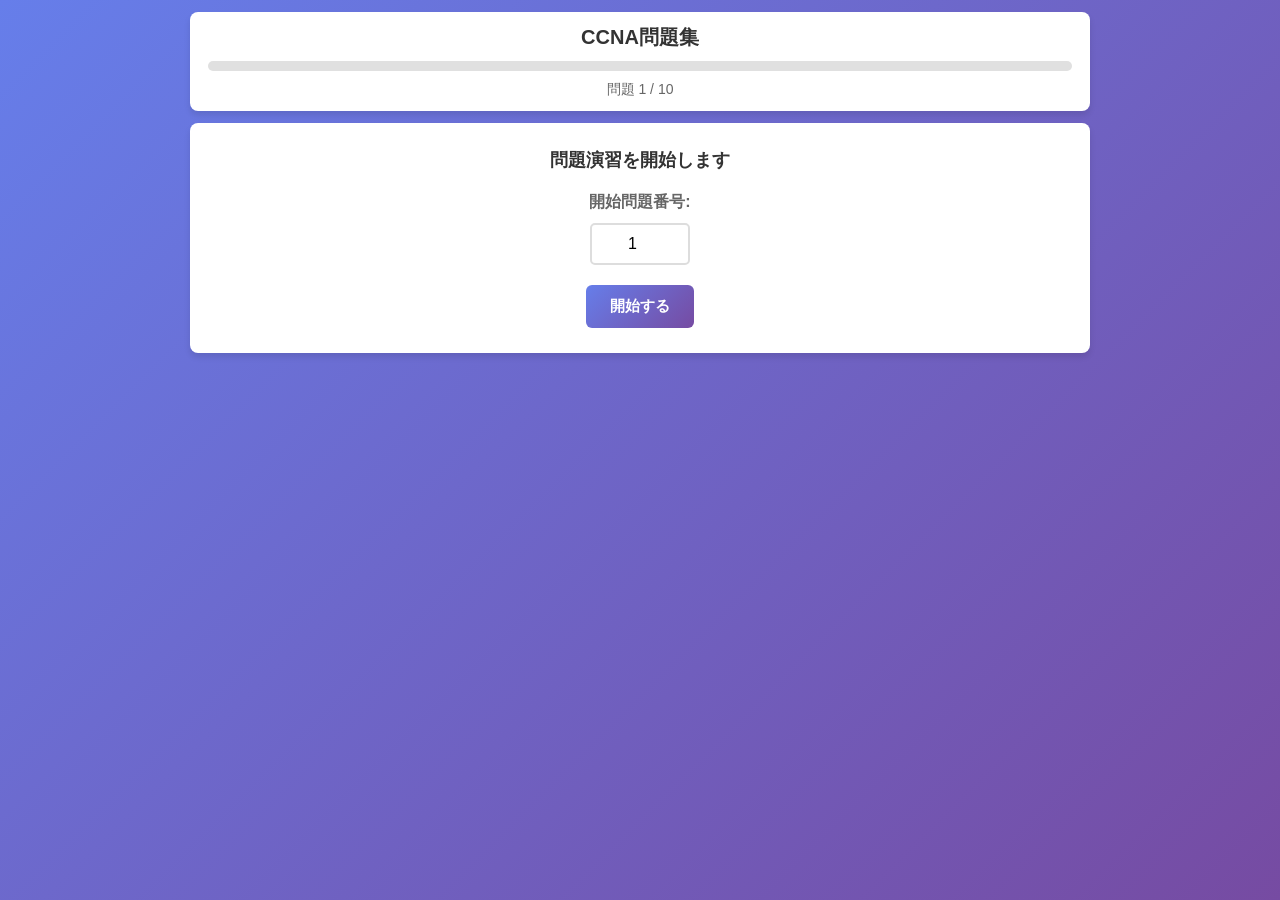
==== index.html @ 35566c61 "Further compact PC layout with smaller fonts and tighter spacing" ====
<!DOCTYPE html>
<html lang="ja">
<head>
    <meta charset="UTF-8">
    <meta name="viewport" content="width=device-width, initial-scale=1.0, user-scalable=no">
    <title>CCNA問題集アプリ</title>
    <link rel="stylesheet" href="style.css?v=7">
</head>
<body>
    <div class="container">
        <header>
            <h1>CCNA問題集</h1>
            <div class="progress-bar">
                <div class="progress-fill" id="progressBar"></div>
            </div>
            <p class="progress-text" id="progressText">問題 1 / 10</p>
        </header>

        <!-- 開始画面 -->
        <div id="startScreen" class="screen active">
            <h2>問題演習を開始します</h2>
            <div class="start-options">
                <label for="startQuestion">開始問題番号:</label>
                <input type="number" id="startQuestion" min="1" max="10" value="1">
            </div>
            <div class="button-group">
                <button class="btn-primary" onclick="app.startQuiz()">開始する</button>
                <button class="btn-secondary" onclick="app.startReview()" id="startReviewBtn" style="display: none;">復習モードで開始</button>
            </div>
        </div>

        <!-- 問題画面 -->
        <div id="quizScreen" class="screen">
            <div class="question-card">
                <div class="question-header">
                    <span class="category" id="category"></span>
                    <span class="question-number" id="questionNumber"></span>
                </div>

                <div class="question-image">
                    <img id="questionImage" src="" alt="問題画像">
                </div>

                <div class="question-text" id="questionText"></div>

                <div class="choices" id="choices"></div>

                <div class="button-group">
                    <button class="btn-secondary" onclick="app.showAnswer()">解答を見る</button>
                </div>
            </div>
        </div>

        <!-- 解答画面 -->
        <div id="answerScreen" class="screen">
            <div class="answer-card">
                <div class="answer-header">
                    <h3 id="resultText"></h3>
                </div>

                <div class="answer-image">
                    <img id="answerImage" src="" alt="解答画像">
                </div>

                <div class="your-answers">
                    <h4>あなたの回答:</h4>
                    <div id="yourAnswersText"></div>
                </div>

                <div class="correct-answers">
                    <h4>正解:</h4>
                    <div id="correctAnswersText"></div>
                </div>

                <div class="explanation" id="explanation"></div>

                <div class="button-group">
                    <button class="btn-primary" onclick="app.nextQuestion()">次の問題へ</button>
                </div>
            </div>
        </div>

        <!-- 結果画面 -->
        <div id="resultScreen" class="screen">
            <div class="result-card">
                <h2>お疲れ様でした！</h2>
                <div class="score">
                    <p class="score-text">正解数: <span id="correctCount"></span> / <span id="totalCount"></span></p>
                    <p class="score-percentage" id="scorePercentage"></p>
                </div>

                <div class="wrong-questions" id="wrongQuestions"></div>

                <div class="button-group">
                    <button class="btn-primary" onclick="app.restart()">最初から</button>
                    <button class="btn-secondary" onclick="app.reviewWrong()" id="reviewBtn">間違えた問題を復習</button>
                </div>
            </div>
        </div>
    </div>

    <!-- 画像拡大モーダル -->
    <div id="imageModal" class="modal">
        <span class="modal-close">&times;</span>
        <img class="modal-content" id="modalImage">
    </div>

    <script src="quiz_data.js"></script>
    <script src="app.js"></script>
</body>
</html>
---- style.css ----
* {
    margin: 0;
    padding: 0;
    box-sizing: border-box;
}

body {
    font-family: 'Segoe UI', Tahoma, Geneva, Verdana, sans-serif;
    background: linear-gradient(135deg, #667eea 0%, #764ba2 100%);
    min-height: 100vh;
    padding: 12px;
}

.container {
    max-width: 900px;
    margin: 0 auto;
}

header {
    background: white;
    padding: 12px 18px;
    border-radius: 8px;
    margin-bottom: 12px;
    box-shadow: 0 4px 6px rgba(0, 0, 0, 0.1);
}

h1 {
    color: #333;
    text-align: center;
    margin-bottom: 10px;
    font-size: 20px;
}

.progress-bar {
    width: 100%;
    height: 10px;
    background: #e0e0e0;
    border-radius: 5px;
    overflow: hidden;
    margin-bottom: 10px;
}

.progress-fill {
    height: 100%;
    background: linear-gradient(90deg, #667eea 0%, #764ba2 100%);
    transition: width 0.3s ease;
    width: 0%;
}

.progress-text {
    text-align: center;
    color: #666;
    font-size: 14px;
}

.screen {
    display: none;
}

.screen.active {
    display: block;
}

/* 開始画面 */
#startScreen {
    background: white;
    padding: 25px;
    border-radius: 8px;
    box-shadow: 0 4px 6px rgba(0, 0, 0, 0.1);
    text-align: center;
}

#startScreen h2 {
    margin-bottom: 20px;
    color: #333;
    font-size: 18px;
}

.start-options {
    margin-bottom: 20px;
}

.start-options label {
    display: block;
    margin-bottom: 10px;
    color: #666;
    font-weight: bold;
}

.start-options input {
    padding: 10px;
    font-size: 16px;
    border: 2px solid #ddd;
    border-radius: 5px;
    width: 100px;
    text-align: center;
}

/* 問題画面 */
.question-card, .answer-card, .result-card {
    background: white;
    padding: 20px;
    border-radius: 8px;
    box-shadow: 0 4px 6px rgba(0, 0, 0, 0.1);
}

.question-header {
    display: flex;
    justify-content: space-between;
    align-items: center;
    margin-bottom: 15px;
    padding-bottom: 10px;
    border-bottom: 2px solid #f0f0f0;
}

.category {
    background: #667eea;
    color: white;
    padding: 4px 12px;
    border-radius: 20px;
    font-size: 12px;
}

.question-number {
    color: #666;
    font-weight: bold;
    font-size: 13px;
}

.question-image, .answer-image {
    width: 100%;
    margin-bottom: 15px;
    border-radius: 8px;
    overflow: auto;
    max-height: 400px;
    border: 2px solid #e0e0e0;
    background: #f8f9fa;
}

.question-image img, .answer-image img {
    width: 100%;
    height: auto;
    display: block;
    cursor: pointer;
}

/* 画像拡大モーダル */
.modal {
    display: none;
    position: fixed;
    z-index: 9999;
    left: 0;
    top: 0;
    width: 100%;
    height: 100%;
    background-color: rgba(0, 0, 0, 0.95);
    overflow: auto;
    touch-action: pan-x pan-y pinch-zoom;
}

.modal.active {
    display: flex;
    align-items: center;
    justify-content: center;
}

.modal-content {
    max-width: 100%;
    max-height: 100%;
    object-fit: contain;
    touch-action: pan-x pan-y pinch-zoom;
}

.modal-close {
    position: absolute;
    top: 15px;
    right: 25px;
    color: #fff;
    font-size: 40px;
    font-weight: bold;
    cursor: pointer;
    z-index: 10000;
}

.modal-close:hover {
    color: #ccc;
}

.question-text {
    font-size: 15px;
    color: #333;
    margin-bottom: 15px;
    line-height: 1.5;
    font-weight: 500;
}

.choices {
    margin-bottom: 15px;
}

.choice {
    background: #f8f9fa;
    border: 2px solid #e0e0e0;
    padding: 10px 15px;
    margin-bottom: 8px;
    border-radius: 6px;
    cursor: pointer;
    transition: all 0.3s ease;
    display: flex;
    align-items: center;
    font-size: 14px;
}

.choice:hover {
    background: #e9ecef;
    border-color: #667eea;
}

.choice.selected {
    background: #667eea;
    color: white;
    border-color: #667eea;
}

.choice input[type="checkbox"] {
    margin-right: 15px;
    width: 20px;
    height: 20px;
    cursor: pointer;
}

.choice-text {
    flex: 1;
}

/* 解答画面 */
.answer-header {
    text-align: center;
    margin-bottom: 15px;
    padding-bottom: 10px;
    border-bottom: 2px solid #f0f0f0;
}

.answer-header h3 {
    font-size: 20px;
}

.answer-header h3.correct {
    color: #28a745;
}

.answer-header h3.incorrect {
    color: #dc3545;
}

.your-answers, .correct-answers {
    background: #f8f9fa;
    padding: 12px;
    border-radius: 6px;
    margin-bottom: 12px;
    font-size: 14px;
}

.your-answers h4, .correct-answers h4 {
    color: #333;
    margin-bottom: 8px;
    font-size: 14px;
}

#yourAnswersText {
    color: #6c757d;
    font-weight: bold;
}

#yourAnswersText.correct {
    color: #28a745;
}

#yourAnswersText.incorrect {
    color: #dc3545;
}

#correctAnswersText {
    color: #28a745;
    font-weight: bold;
}

.explanation {
    background: #fff3cd;
    border-left: 4px solid #ffc107;
    padding: 10px;
    border-radius: 5px;
    margin-bottom: 15px;
    color: #856404;
    line-height: 1.5;
    font-size: 14px;
}

/* 結果画面 */
.result-card h2 {
    text-align: center;
    color: #333;
    margin-bottom: 20px;
    font-size: 18px;
}

.score {
    text-align: center;
    margin-bottom: 20px;
}

.score-text {
    font-size: 18px;
    color: #333;
    margin-bottom: 8px;
}

.score-percentage {
    font-size: 36px;
    font-weight: bold;
    color: #667eea;
}

.wrong-questions {
    background: #f8f9fa;
    padding: 15px;
    border-radius: 6px;
    margin-bottom: 15px;
}

.wrong-questions h4 {
    color: #333;
    margin-bottom: 12px;
    font-size: 14px;
}

.wrong-question-item {
    padding: 8px;
    background: white;
    margin-bottom: 8px;
    border-radius: 5px;
    border-left: 4px solid #dc3545;
    font-size: 13px;
}

/* ボタン */
.button-group {
    display: flex;
    gap: 10px;
    justify-content: center;
}

.btn-primary, .btn-secondary {
    padding: 12px 24px;
    font-size: 15px;
    border: none;
    border-radius: 6px;
    cursor: pointer;
    transition: all 0.3s ease;
    font-weight: bold;
}

.btn-primary {
    background: linear-gradient(135deg, #667eea 0%, #764ba2 100%);
    color: white;
}

.btn-primary:hover {
    transform: translateY(-2px);
    box-shadow: 0 4px 12px rgba(102, 126, 234, 0.4);
}

.btn-secondary {
    background: #6c757d;
    color: white;
}

.btn-secondary:hover {
    background: #5a6268;
    transform: translateY(-2px);
}

/* レスポンシブ対応 */
@media (max-width: 768px) {
    body {
        padding: 10px;
    }

    .container {
        padding: 0;
    }

    header {
        padding: 10px 15px;
        margin-bottom: 10px;
    }

    h1 {
        font-size: 20px;
        margin-bottom: 10px;
    }

    #startScreen {
        padding: 20px;
    }

    #startScreen h2 {
        font-size: 20px;
        margin-bottom: 20px;
    }

    .start-options {
        margin-bottom: 20px;
    }

    .question-card, .answer-card, .result-card {
        padding: 15px;
    }

    .question-header {
        margin-bottom: 15px;
        padding-bottom: 10px;
    }

    .category {
        font-size: 12px;
        padding: 4px 10px;
    }

    .question-number {
        font-size: 14px;
    }

    .question-image, .answer-image {
        margin-bottom: 15px;
        max-height: 300px;
    }

    .question-text {
        font-size: 15px;
        margin-bottom: 15px;
    }

    .choices {
        margin-bottom: 15px;
    }

    .choice {
        padding: 10px 12px;
        margin-bottom: 8px;
        font-size: 14px;
    }

    .choice input[type="checkbox"] {
        width: 18px;
        height: 18px;
        margin-right: 10px;
    }

    .your-answers, .correct-answers {
        padding: 12px;
        margin-bottom: 12px;
        font-size: 14px;
    }

    .explanation {
        padding: 12px;
        margin-bottom: 15px;
        font-size: 14px;
    }

    .button-group {
        flex-direction: column;
        gap: 8px;
    }

    .btn-primary, .btn-secondary {
        width: 100%;
        padding: 12px 20px;
        font-size: 15px;
    }

    .score {
        margin-bottom: 20px;
    }

    .score-text {
        font-size: 20px;
    }

    .score-percentage {
        font-size: 32px;
    }

    .wrong-questions {
        padding: 15px;
        margin-bottom: 15px;
    }

    .wrong-question-item {
        padding: 8px;
        margin-bottom: 8px;
        font-size: 14px;
    }
}
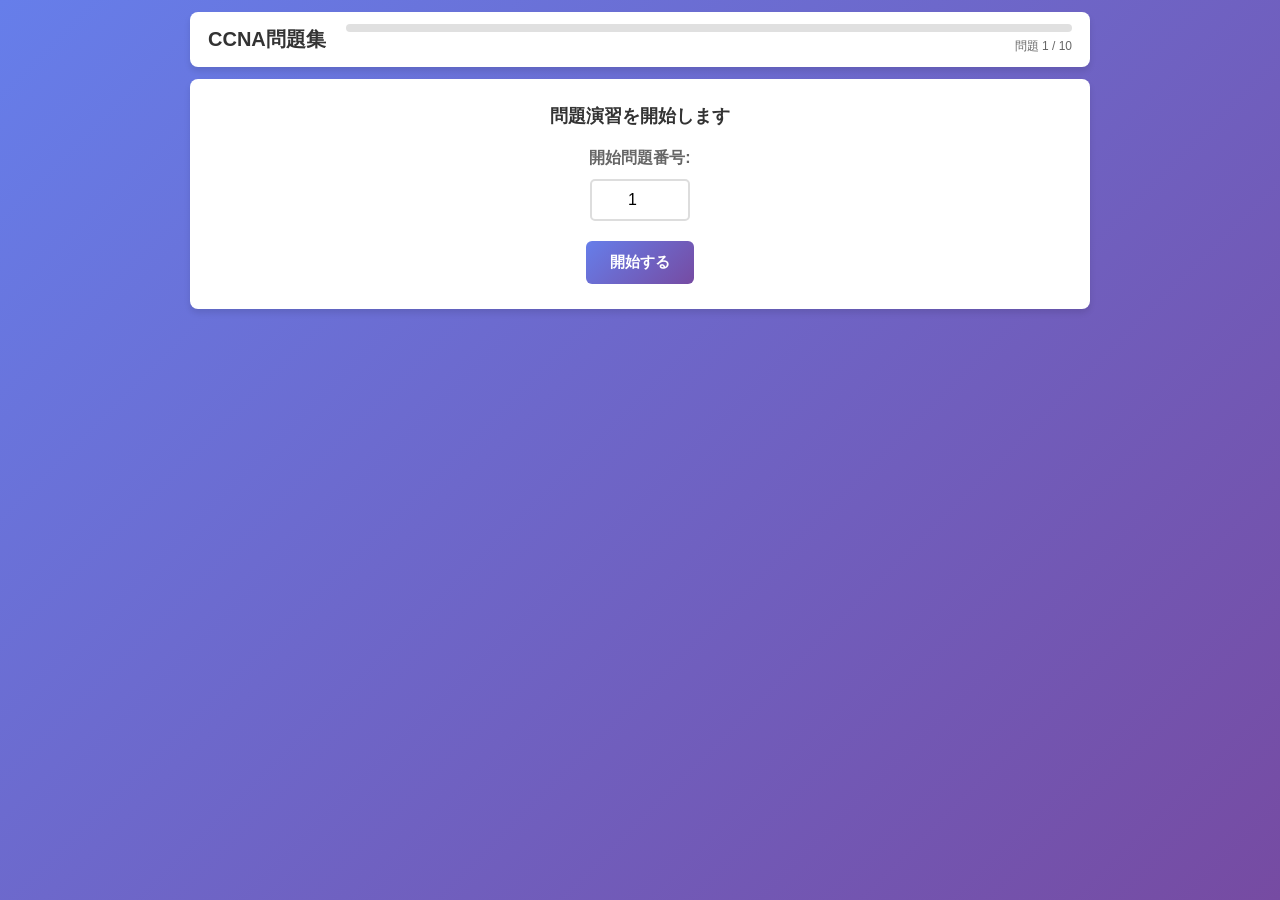
==== commit 3d2001fc: "Make header horizontal layout for more compact design" ====
--- a/index.html
+++ b/index.html
@@ -4,16 +4,18 @@
     <meta charset="UTF-8">
     <meta name="viewport" content="width=device-width, initial-scale=1.0, user-scalable=no">
     <title>CCNA問題集アプリ</title>
-    <link rel="stylesheet" href="style.css?v=7">
+    <link rel="stylesheet" href="style.css?v=8">
 </head>
 <body>
     <div class="container">
         <header>
             <h1>CCNA問題集</h1>
-            <div class="progress-bar">
-                <div class="progress-fill" id="progressBar"></div>
+            <div class="progress-container">
+                <div class="progress-bar">
+                    <div class="progress-fill" id="progressBar"></div>
+                </div>
+                <p class="progress-text" id="progressText">問題 1 / 10</p>
             </div>
-            <p class="progress-text" id="progressText">問題 1 / 10</p>
         </header>
 
         <!-- 開始画面 -->
--- a/style.css
+++ b/style.css
@@ -22,22 +22,31 @@
     border-radius: 8px;
     margin-bottom: 12px;
     box-shadow: 0 4px 6px rgba(0, 0, 0, 0.1);
+    display: flex;
+    align-items: center;
+    gap: 20px;
 }
 
 h1 {
     color: #333;
-    text-align: center;
-    margin-bottom: 10px;
     font-size: 20px;
+    margin: 0;
+    white-space: nowrap;
+}
+
+.progress-container {
+    flex: 1;
+    display: flex;
+    flex-direction: column;
+    gap: 6px;
 }
 
 .progress-bar {
     width: 100%;
-    height: 10px;
+    height: 8px;
     background: #e0e0e0;
     border-radius: 5px;
     overflow: hidden;
-    margin-bottom: 10px;
 }
 
 .progress-fill {
@@ -48,9 +57,9 @@
 }
 
 .progress-text {
-    text-align: center;
+    text-align: right;
     color: #666;
-    font-size: 14px;
+    font-size: 12px;
 }
 
 .screen {
@@ -393,11 +402,19 @@
     header {
         padding: 10px 15px;
         margin-bottom: 10px;
+        flex-direction: column;
+        align-items: stretch;
+        gap: 10px;
     }
 
     h1 {
-        font-size: 20px;
-        margin-bottom: 10px;
+        font-size: 18px;
+        text-align: center;
+    }
+
+    .progress-text {
+        text-align: center;
+        font-size: 11px;
     }
 
     #startScreen {
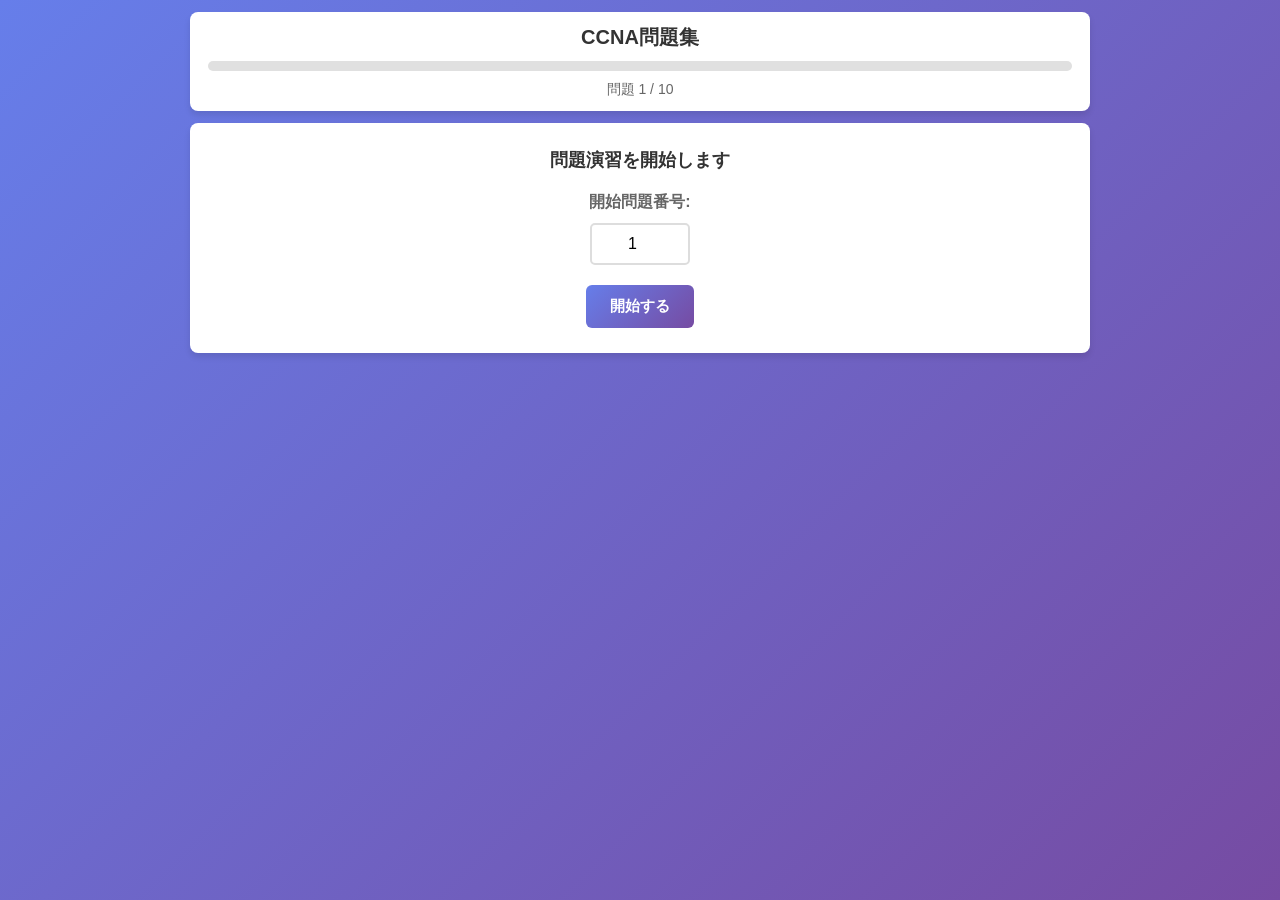
==== commit b3de47dc: "Revert header horizontal layout" ====
--- a/index.html
+++ b/index.html
@@ -4,18 +4,16 @@
     <meta charset="UTF-8">
     <meta name="viewport" content="width=device-width, initial-scale=1.0, user-scalable=no">
     <title>CCNA問題集アプリ</title>
-    <link rel="stylesheet" href="style.css?v=8">
+    <link rel="stylesheet" href="style.css?v=7">
 </head>
 <body>
     <div class="container">
         <header>
             <h1>CCNA問題集</h1>
-            <div class="progress-container">
-                <div class="progress-bar">
-                    <div class="progress-fill" id="progressBar"></div>
-                </div>
-                <p class="progress-text" id="progressText">問題 1 / 10</p>
+            <div class="progress-bar">
+                <div class="progress-fill" id="progressBar"></div>
             </div>
+            <p class="progress-text" id="progressText">問題 1 / 10</p>
         </header>
 
         <!-- 開始画面 -->
--- a/style.css
+++ b/style.css
@@ -22,31 +22,22 @@
     border-radius: 8px;
     margin-bottom: 12px;
     box-shadow: 0 4px 6px rgba(0, 0, 0, 0.1);
-    display: flex;
-    align-items: center;
-    gap: 20px;
 }
 
 h1 {
     color: #333;
+    text-align: center;
+    margin-bottom: 10px;
     font-size: 20px;
-    margin: 0;
-    white-space: nowrap;
-}
-
-.progress-container {
-    flex: 1;
-    display: flex;
-    flex-direction: column;
-    gap: 6px;
 }
 
 .progress-bar {
     width: 100%;
-    height: 8px;
+    height: 10px;
     background: #e0e0e0;
     border-radius: 5px;
     overflow: hidden;
+    margin-bottom: 10px;
 }
 
 .progress-fill {
@@ -57,9 +48,9 @@
 }
 
 .progress-text {
-    text-align: right;
+    text-align: center;
     color: #666;
-    font-size: 12px;
+    font-size: 14px;
 }
 
 .screen {
@@ -402,19 +393,11 @@
     header {
         padding: 10px 15px;
         margin-bottom: 10px;
-        flex-direction: column;
-        align-items: stretch;
-        gap: 10px;
     }
 
     h1 {
-        font-size: 18px;
-        text-align: center;
-    }
-
-    .progress-text {
-        text-align: center;
-        font-size: 11px;
+        font-size: 20px;
+        margin-bottom: 10px;
     }
 
     #startScreen {
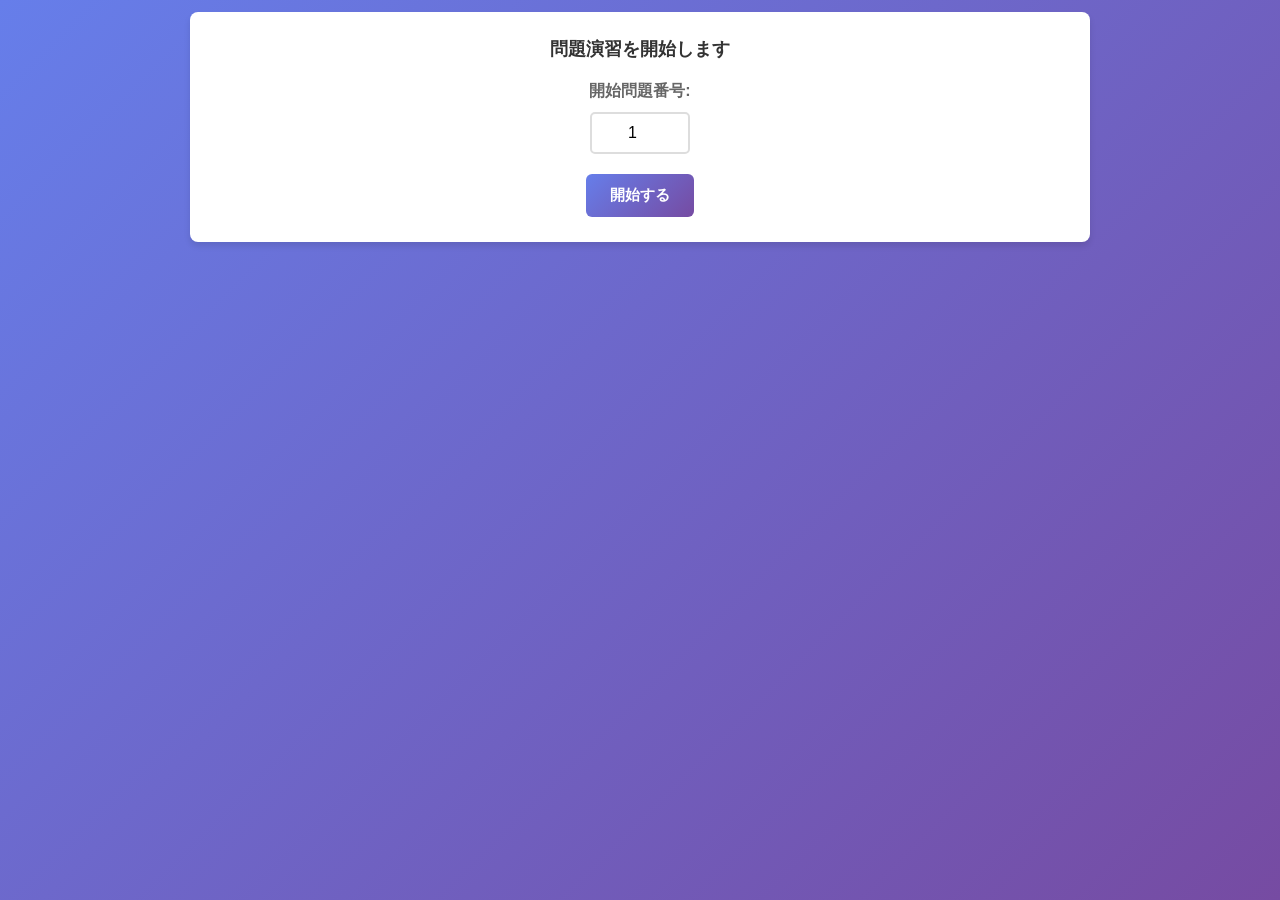
==== commit d69f2284: "Hide header on PC, keep it on mobile" ====
--- a/index.html
+++ b/index.html
@@ -4,7 +4,7 @@
     <meta charset="UTF-8">
     <meta name="viewport" content="width=device-width, initial-scale=1.0, user-scalable=no">
     <title>CCNA問題集アプリ</title>
-    <link rel="stylesheet" href="style.css?v=7">
+    <link rel="stylesheet" href="style.css?v=9">
 </head>
 <body>
     <div class="container">
--- a/style.css
+++ b/style.css
@@ -17,40 +17,7 @@
 }
 
 header {
-    background: white;
-    padding: 12px 18px;
-    border-radius: 8px;
-    margin-bottom: 12px;
-    box-shadow: 0 4px 6px rgba(0, 0, 0, 0.1);
-}
-
-h1 {
-    color: #333;
-    text-align: center;
-    margin-bottom: 10px;
-    font-size: 20px;
-}
-
-.progress-bar {
-    width: 100%;
-    height: 10px;
-    background: #e0e0e0;
-    border-radius: 5px;
-    overflow: hidden;
-    margin-bottom: 10px;
-}
-
-.progress-fill {
-    height: 100%;
-    background: linear-gradient(90deg, #667eea 0%, #764ba2 100%);
-    transition: width 0.3s ease;
-    width: 0%;
-}
-
-.progress-text {
-    text-align: center;
-    color: #666;
-    font-size: 14px;
+    display: none;
 }
 
 .screen {
@@ -391,13 +358,41 @@
     }
 
     header {
+        display: block;
+        background: white;
         padding: 10px 15px;
+        border-radius: 8px;
         margin-bottom: 10px;
+        box-shadow: 0 4px 6px rgba(0, 0, 0, 0.1);
     }
 
     h1 {
-        font-size: 20px;
+        color: #333;
+        text-align: center;
+        font-size: 18px;
         margin-bottom: 10px;
+    }
+
+    .progress-bar {
+        width: 100%;
+        height: 10px;
+        background: #e0e0e0;
+        border-radius: 5px;
+        overflow: hidden;
+        margin-bottom: 10px;
+    }
+
+    .progress-fill {
+        height: 100%;
+        background: linear-gradient(90deg, #667eea 0%, #764ba2 100%);
+        transition: width 0.3s ease;
+        width: 0%;
+    }
+
+    .progress-text {
+        text-align: center;
+        color: #666;
+        font-size: 12px;
     }
 
     #startScreen {
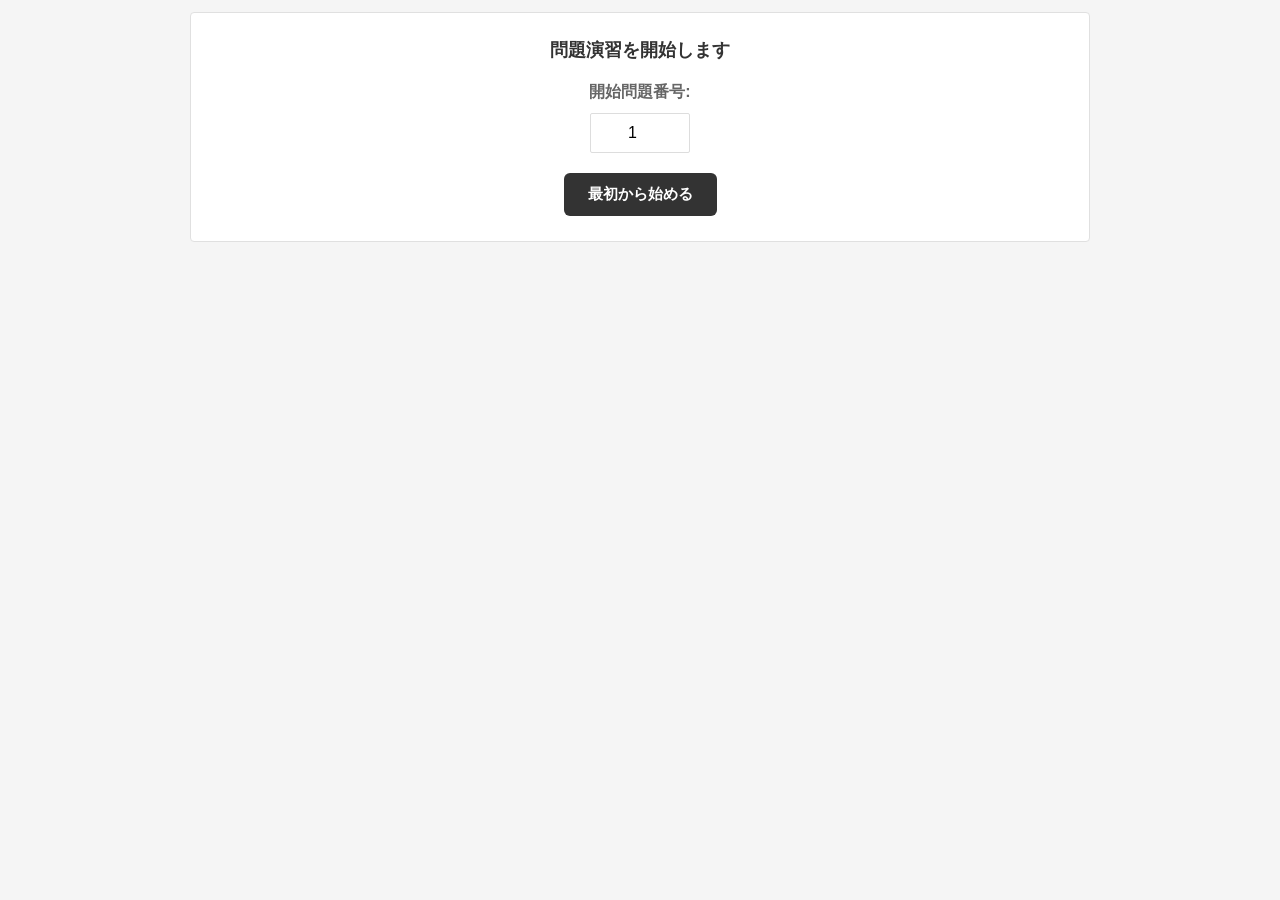
==== commit c813176e: "Add progress tracking and resume feature" ====
--- a/index.html
+++ b/index.html
@@ -4,7 +4,7 @@
     <meta charset="UTF-8">
     <meta name="viewport" content="width=device-width, initial-scale=1.0, user-scalable=no">
     <title>CCNA問題集アプリ</title>
-    <link rel="stylesheet" href="style.css?v=9">
+    <link rel="stylesheet" href="style.css?v=10">
 </head>
 <body>
     <div class="container">
@@ -23,8 +23,14 @@
                 <label for="startQuestion">開始問題番号:</label>
                 <input type="number" id="startQuestion" min="1" max="10" value="1">
             </div>
+            <div id="progressInfo" class="progress-info" style="display: none;">
+                <p>前回: 問題<span id="lastQuestionNumber"></span>まで完了</p>
+                <p>(進捗: <span id="progressCount"></span>問)</p>
+                <button id="continueBtn" class="btn-secondary">続きから始める（問題<span id="nextQuestionNumber"></span>から）</button>
+                <p class="progress-divider">─── または ───</p>
+            </div>
             <div class="button-group">
-                <button class="btn-primary" onclick="app.startQuiz()">開始する</button>
+                <button class="btn-primary" onclick="app.startQuiz()">最初から始める</button>
                 <button class="btn-secondary" onclick="app.startReview()" id="startReviewBtn" style="display: none;">復習モードで開始</button>
             </div>
         </div>
@@ -75,6 +81,7 @@
                 <div class="explanation" id="explanation"></div>
 
                 <div class="button-group">
+                    <button class="btn-secondary" onclick="app.showDetailedExplanation()">詳しい解説を見る</button>
                     <button class="btn-primary" onclick="app.nextQuestion()">次の問題へ</button>
                 </div>
             </div>
@@ -105,6 +112,22 @@
         <img class="modal-content" id="modalImage">
     </div>
 
+    <!-- 詳細解説モーダル -->
+    <div id="explanationModal" class="modal explanation-modal">
+        <div class="explanation-modal-content">
+            <div class="explanation-modal-header">
+                <h3>詳しい解説</h3>
+                <span class="modal-close">&times;</span>
+            </div>
+            <div class="explanation-modal-body" id="explanationModalBody">
+                <!-- 詳細解説がここに表示されます -->
+            </div>
+            <div class="explanation-modal-footer">
+                <button class="btn-primary" onclick="app.closeExplanationModal()">閉じる</button>
+            </div>
+        </div>
+    </div>
+
     <script src="quiz_data.js"></script>
     <script src="app.js"></script>
 </body>
--- a/style.css
+++ b/style.css
@@ -6,7 +6,7 @@
 
 body {
     font-family: 'Segoe UI', Tahoma, Geneva, Verdana, sans-serif;
-    background: linear-gradient(135deg, #667eea 0%, #764ba2 100%);
+    background: #f5f5f5;
     min-height: 100vh;
     padding: 12px;
 }
@@ -32,8 +32,8 @@
 #startScreen {
     background: white;
     padding: 25px;
-    border-radius: 8px;
-    box-shadow: 0 4px 6px rgba(0, 0, 0, 0.1);
+    border-radius: 4px;
+    border: 1px solid #e0e0e0;
     text-align: center;
 }
 
@@ -57,18 +57,49 @@
 .start-options input {
     padding: 10px;
     font-size: 16px;
-    border: 2px solid #ddd;
-    border-radius: 5px;
+    border: 1px solid #ddd;
+    border-radius: 2px;
     width: 100px;
     text-align: center;
+}
+
+.progress-info {
+    margin: 0 auto 18px;
+    max-width: 460px;
+    background: #fafafa;
+    border: 1px solid #e5e5e5;
+    border-radius: 6px;
+    padding: 14px 16px;
+    color: #666;
+    font-size: 13px;
+    line-height: 1.6;
+}
+
+.progress-info p {
+    margin-bottom: 6px;
+}
+
+.progress-info p:last-child {
+    margin-bottom: 0;
+}
+
+.progress-info .progress-divider {
+    margin-top: 10px;
+    color: #999;
+    font-size: 12px;
+}
+
+#continueBtn {
+    margin-top: 8px;
+    width: 100%;
 }
 
 /* 問題画面 */
 .question-card, .answer-card, .result-card {
     background: white;
     padding: 20px;
-    border-radius: 8px;
-    box-shadow: 0 4px 6px rgba(0, 0, 0, 0.1);
+    border-radius: 4px;
+    border: 1px solid #e0e0e0;
 }
 
 .question-header {
@@ -77,14 +108,14 @@
     align-items: center;
     margin-bottom: 15px;
     padding-bottom: 10px;
-    border-bottom: 2px solid #f0f0f0;
+    border-bottom: 1px solid #e0e0e0;
 }
 
 .category {
-    background: #667eea;
+    background: #333;
     color: white;
     padding: 4px 12px;
-    border-radius: 20px;
+    border-radius: 2px;
     font-size: 12px;
 }
 
@@ -97,11 +128,11 @@
 .question-image, .answer-image {
     width: 100%;
     margin-bottom: 15px;
-    border-radius: 8px;
+    border-radius: 2px;
     overflow: auto;
     max-height: 400px;
-    border: 2px solid #e0e0e0;
-    background: #f8f9fa;
+    border: 1px solid #ddd;
+    background: #fafafa;
 }
 
 .question-image img, .answer-image img {
@@ -153,6 +184,121 @@
     color: #ccc;
 }
 
+/* 詳細解説モーダル */
+.explanation-modal .modal-content {
+    max-width: none;
+}
+
+.explanation-modal-content {
+    background: white;
+    border-radius: 8px;
+    max-width: 800px;
+    width: 90%;
+    max-height: 85vh;
+    display: flex;
+    flex-direction: column;
+    position: relative;
+}
+
+.explanation-modal-header {
+    padding: 20px;
+    border-bottom: 2px solid #e0e0e0;
+    display: flex;
+    justify-content: space-between;
+    align-items: center;
+}
+
+.explanation-modal-header h3 {
+    font-size: 20px;
+    color: #333;
+    margin: 0;
+}
+
+.explanation-modal-header .modal-close {
+    position: static;
+    color: #666;
+    font-size: 30px;
+    line-height: 1;
+    margin: 0;
+    padding: 0;
+}
+
+.explanation-modal-header .modal-close:hover {
+    color: #333;
+}
+
+.explanation-modal-body {
+    padding: 25px;
+    overflow-y: auto;
+    flex: 1;
+    line-height: 1.8;
+    color: #333;
+}
+
+.explanation-modal-body p {
+    margin-bottom: 15px;
+}
+
+.explanation-modal-body strong {
+    color: #000;
+    font-weight: bold;
+}
+
+.explanation-modal-body .correct-mark {
+    color: #28a745;
+    font-size: 1.1em;
+}
+
+.explanation-modal-body .incorrect-mark {
+    color: #dc3545;
+    font-size: 1.1em;
+}
+
+.explanation-modal-body .code-block {
+    background: #f8f9fa;
+    border: 1px solid #e0e0e0;
+    border-radius: 4px;
+    padding: 15px;
+    overflow-x: auto;
+    font-family: 'Courier New', Courier, monospace;
+    font-size: 13px;
+    line-height: 1.5;
+    margin: 15px 0;
+}
+
+.explanation-modal-body .explanation-table {
+    width: 100%;
+    border-collapse: collapse;
+    margin: 15px 0;
+}
+
+.explanation-modal-body .explanation-table th,
+.explanation-modal-body .explanation-table td {
+    border: 1px solid #ddd;
+    padding: 10px;
+    text-align: left;
+}
+
+.explanation-modal-body .explanation-table th {
+    background: #f8f9fa;
+    font-weight: bold;
+    color: #333;
+}
+
+.explanation-modal-body .explanation-table tr:hover {
+    background: #f8f9fa;
+}
+
+.explanation-modal-footer {
+    padding: 15px 20px;
+    border-top: 1px solid #e0e0e0;
+    text-align: right;
+}
+
+.explanation-modal-footer .btn-primary {
+    min-width: 120px;
+}
+
 .question-text {
     font-size: 15px;
     color: #333;
@@ -166,27 +312,27 @@
 }
 
 .choice {
-    background: #f8f9fa;
-    border: 2px solid #e0e0e0;
+    background: white;
+    border: 1px solid #ddd;
     padding: 10px 15px;
     margin-bottom: 8px;
-    border-radius: 6px;
+    border-radius: 2px;
     cursor: pointer;
-    transition: all 0.3s ease;
+    transition: all 0.2s ease;
     display: flex;
     align-items: center;
     font-size: 14px;
 }
 
 .choice:hover {
-    background: #e9ecef;
-    border-color: #667eea;
+    background: #f5f5f5;
+    border-color: #333;
 }
 
 .choice.selected {
-    background: #667eea;
+    background: #333;
     color: white;
-    border-color: #667eea;
+    border-color: #333;
 }
 
 .choice input[type="checkbox"] {
@@ -205,7 +351,7 @@
     text-align: center;
     margin-bottom: 15px;
     padding-bottom: 10px;
-    border-bottom: 2px solid #f0f0f0;
+    border-bottom: 1px solid #e0e0e0;
 }
 
 .answer-header h3 {
@@ -213,11 +359,11 @@
 }
 
 .answer-header h3.correct {
-    color: #28a745;
+    color: #333;
 }
 
 .answer-header h3.incorrect {
-    color: #dc3545;
+    color: #666;
 }
 
 .your-answers, .correct-answers {
@@ -240,25 +386,25 @@
 }
 
 #yourAnswersText.correct {
-    color: #28a745;
+    color: #333;
 }
 
 #yourAnswersText.incorrect {
-    color: #dc3545;
+    color: #666;
 }
 
 #correctAnswersText {
-    color: #28a745;
+    color: #333;
     font-weight: bold;
 }
 
 .explanation {
-    background: #fff3cd;
-    border-left: 4px solid #ffc107;
+    background: #f5f5f5;
+    border-left: 3px solid #333;
     padding: 10px;
-    border-radius: 5px;
-    margin-bottom: 15px;
-    color: #856404;
+    border-radius: 2px;
+    margin-bottom: 15px;
+    color: #333;
     line-height: 1.5;
     font-size: 14px;
 }
@@ -285,7 +431,7 @@
 .score-percentage {
     font-size: 36px;
     font-weight: bold;
-    color: #667eea;
+    color: #333;
 }
 
 .wrong-questions {
@@ -305,8 +451,8 @@
     padding: 8px;
     background: white;
     margin-bottom: 8px;
-    border-radius: 5px;
-    border-left: 4px solid #dc3545;
+    border-radius: 2px;
+    border-left: 3px solid #666;
     font-size: 13px;
 }
 
@@ -328,23 +474,22 @@
 }
 
 .btn-primary {
-    background: linear-gradient(135deg, #667eea 0%, #764ba2 100%);
+    background: #333;
     color: white;
 }
 
 .btn-primary:hover {
-    transform: translateY(-2px);
-    box-shadow: 0 4px 12px rgba(102, 126, 234, 0.4);
+    background: #000;
 }
 
 .btn-secondary {
-    background: #6c757d;
-    color: white;
+    background: white;
+    color: #333;
+    border: 1px solid #333;
 }
 
 .btn-secondary:hover {
-    background: #5a6268;
-    transform: translateY(-2px);
+    background: #f5f5f5;
 }
 
 /* レスポンシブ対応 */
@@ -357,44 +502,6 @@
         padding: 0;
     }
 
-    header {
-        display: block;
-        background: white;
-        padding: 10px 15px;
-        border-radius: 8px;
-        margin-bottom: 10px;
-        box-shadow: 0 4px 6px rgba(0, 0, 0, 0.1);
-    }
-
-    h1 {
-        color: #333;
-        text-align: center;
-        font-size: 18px;
-        margin-bottom: 10px;
-    }
-
-    .progress-bar {
-        width: 100%;
-        height: 10px;
-        background: #e0e0e0;
-        border-radius: 5px;
-        overflow: hidden;
-        margin-bottom: 10px;
-    }
-
-    .progress-fill {
-        height: 100%;
-        background: linear-gradient(90deg, #667eea 0%, #764ba2 100%);
-        transition: width 0.3s ease;
-        width: 0%;
-    }
-
-    .progress-text {
-        text-align: center;
-        color: #666;
-        font-size: 12px;
-    }
-
     #startScreen {
         padding: 20px;
     }
@@ -406,6 +513,12 @@
 
     .start-options {
         margin-bottom: 20px;
+    }
+
+    .progress-info {
+        max-width: 100%;
+        padding: 12px;
+        font-size: 12px;
     }
 
     .question-card, .answer-card, .result-card {
